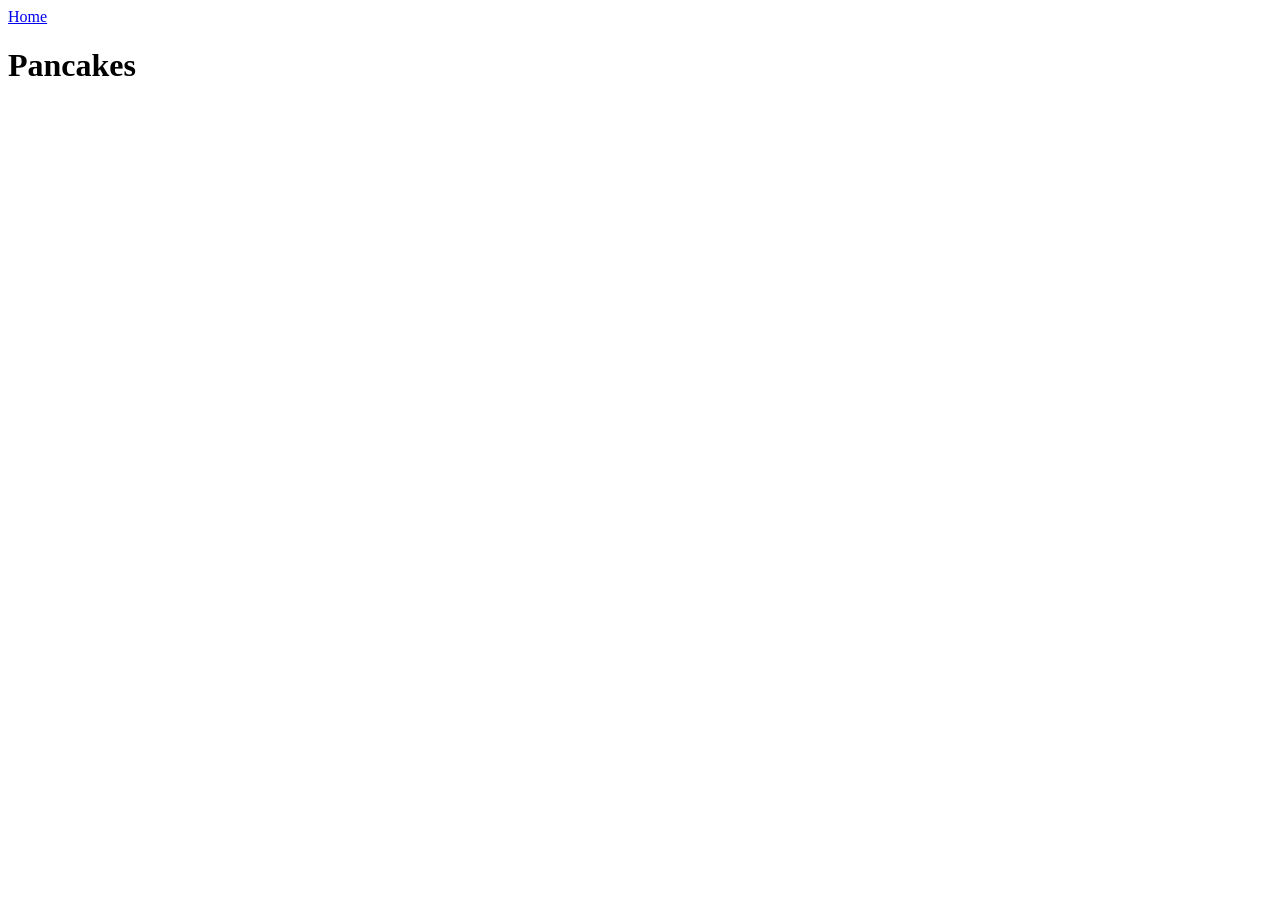
==== recipes/pancakes.html @ 64bf8eef "Added 3 more recipes" ====
<!DOCTYPE html>
<html lang="en">
<head>
    <meta charset="UTF-8">
    <meta name="viewport" content="width=device-width, initial-scale=1.0">
    <title>Document</title>
</head>
<body>
    <a href="../index.html">Home</a>
    <h1>Pancakes</h1>
</body>
</html>
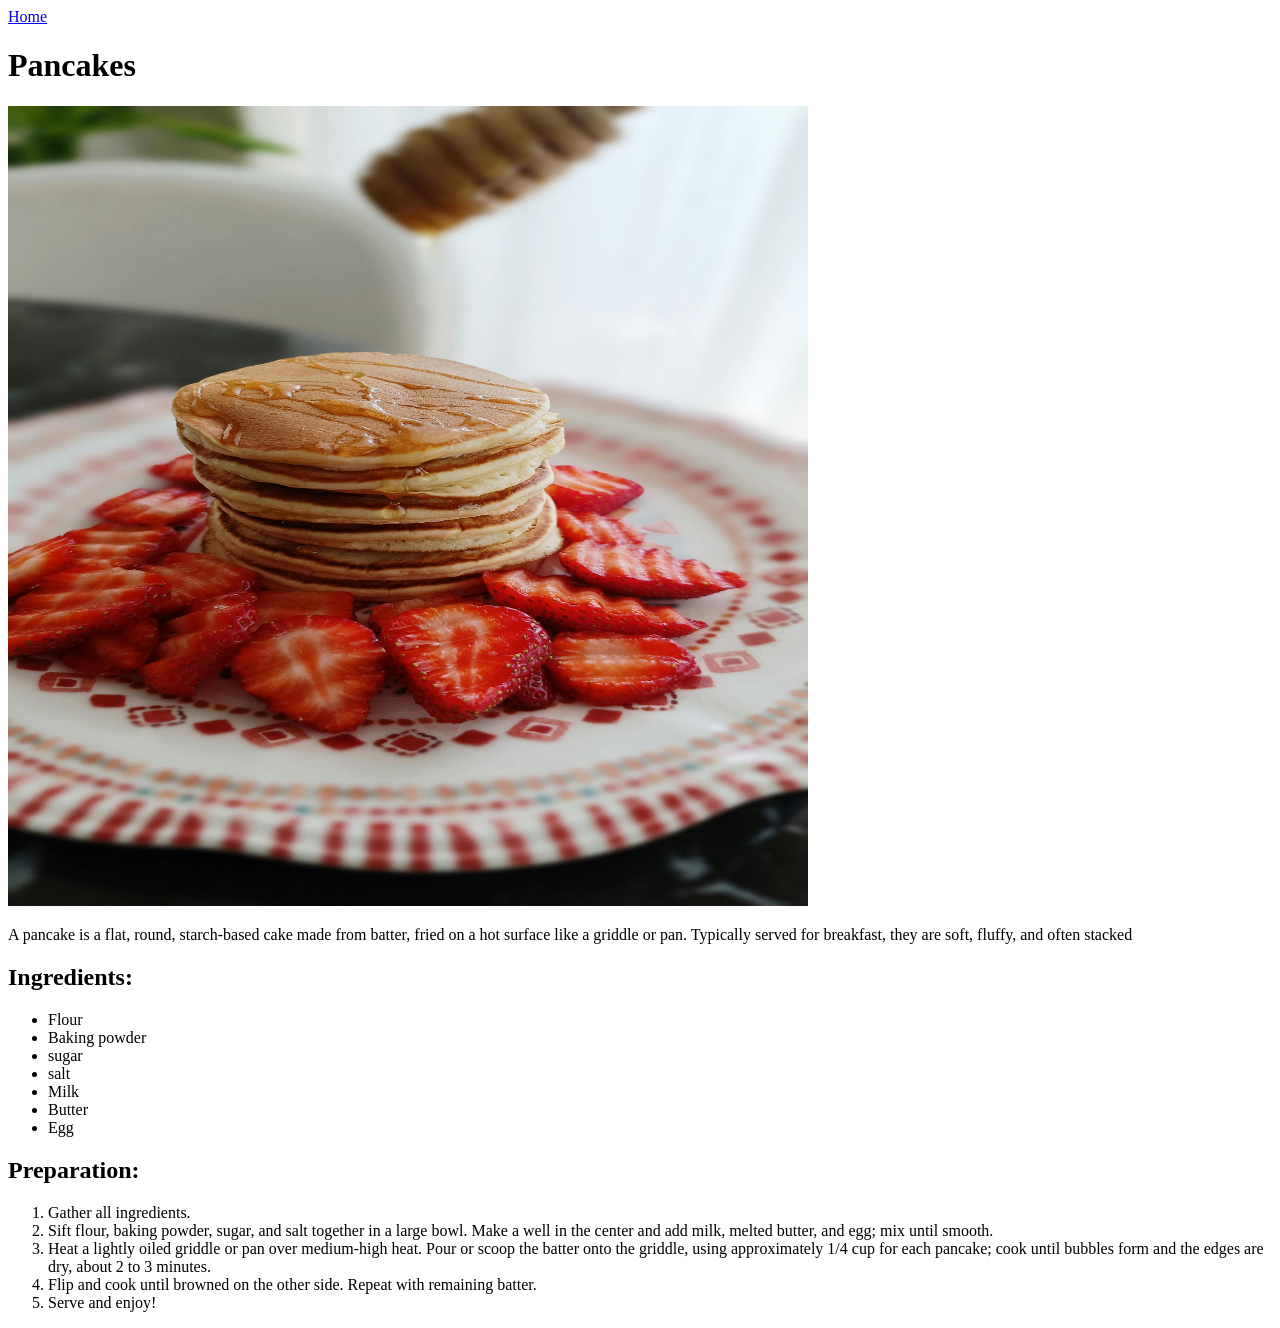
==== commit 4ddb21e1: "Added image,desciption and ingredients and prep" ====
--- a/recipes/pancakes.html
+++ b/recipes/pancakes.html
@@ -8,5 +8,25 @@
 <body>
     <a href="../index.html">Home</a>
     <h1>Pancakes</h1>
+    <img src="pancakes.jpg" alt="pancakes" height="800" width="800">
+    <p>A pancake is a flat, round, starch-based cake made from batter, fried on a hot surface like a griddle or pan. Typically served for breakfast, they are soft, fluffy, and often stacked</p>
+    <h2>Ingredients:</h2>
+    <ul>
+        <li>Flour</li>
+        <li>Baking powder</li>
+        <li>sugar</li>
+        <li>salt</li>
+        <li>Milk</li>
+        <li>Butter</li>
+        <li>Egg</li>
+    </ul>
+    <h2>Preparation:</h2>
+    <ol>
+        <li>Gather all ingredients.</li>
+        <li>Sift flour, baking powder, sugar, and salt together in a large bowl. Make a well in the center and add milk, melted butter, and egg; mix until smooth.</li>
+        <li>Heat a lightly oiled griddle or pan over medium-high heat. Pour or scoop the batter onto the griddle, using approximately 1/4 cup for each pancake; cook until bubbles form and the edges are dry, about 2 to 3 minutes.</li>
+        <li>Flip and cook until browned on the other side. Repeat with remaining batter.</li>
+        <li>Serve and enjoy!</li>
+    </ol>
 </body>
 </html>
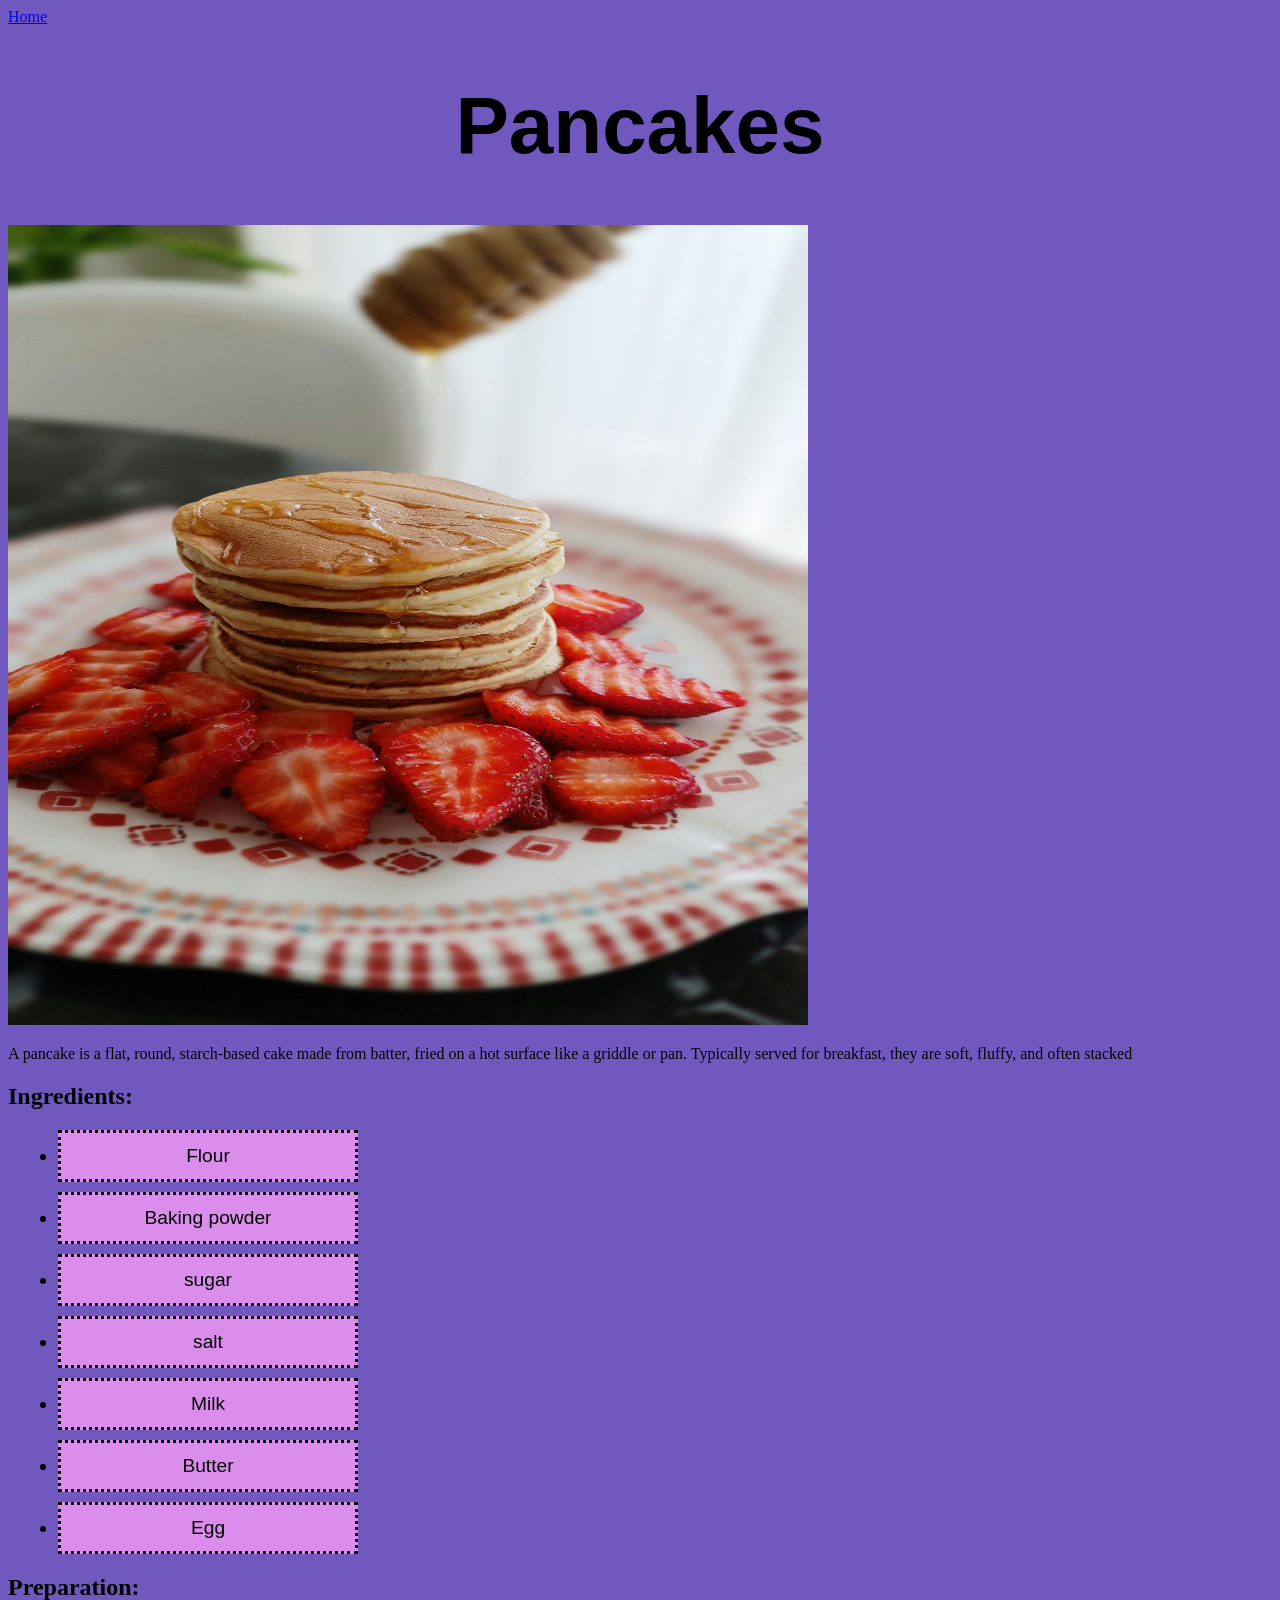
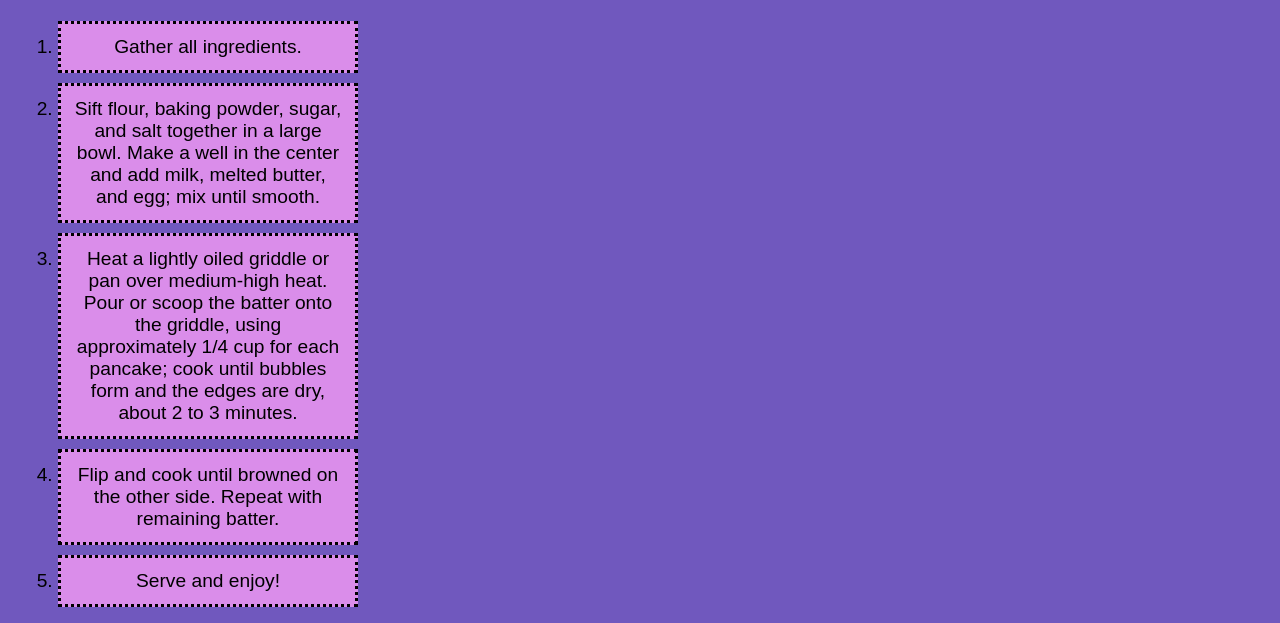
==== commit 31e3301d: "Add styling to homepage" ====
--- a/recipes/pancakes.html
+++ b/recipes/pancakes.html
@@ -3,7 +3,8 @@
 <head>
     <meta charset="UTF-8">
     <meta name="viewport" content="width=device-width, initial-scale=1.0">
-    <title>Document</title>
+    <title>pancakes</title>
+     <link rel="stylesheet" href="../style.css">
 </head>
 <body>
     <a href="../index.html">Home</a>
--- a/style.css
+++ b/style.css
@@ -0,0 +1,21 @@
+li {
+    border-style:dotted;
+    padding: 12px;
+    text-align: center;
+    font-family:'Segoe UI', Tahoma, Geneva, Verdana, sans-serif;
+    font-size: larger;
+    border-color: rgb(0, 0, 0);
+    width: 300px;
+    margin:10px;
+    box-sizing:border-box;
+    background-color: rgb(218, 141, 234);
+
+}
+body{
+    background-color:rgb(112, 88, 190);
+}
+h1 {
+text-align: center;
+font-size: 500%;
+font-family:'Franklin Gothic Medium', 'Arial Narrow', Arial, sans-serif;
+}
